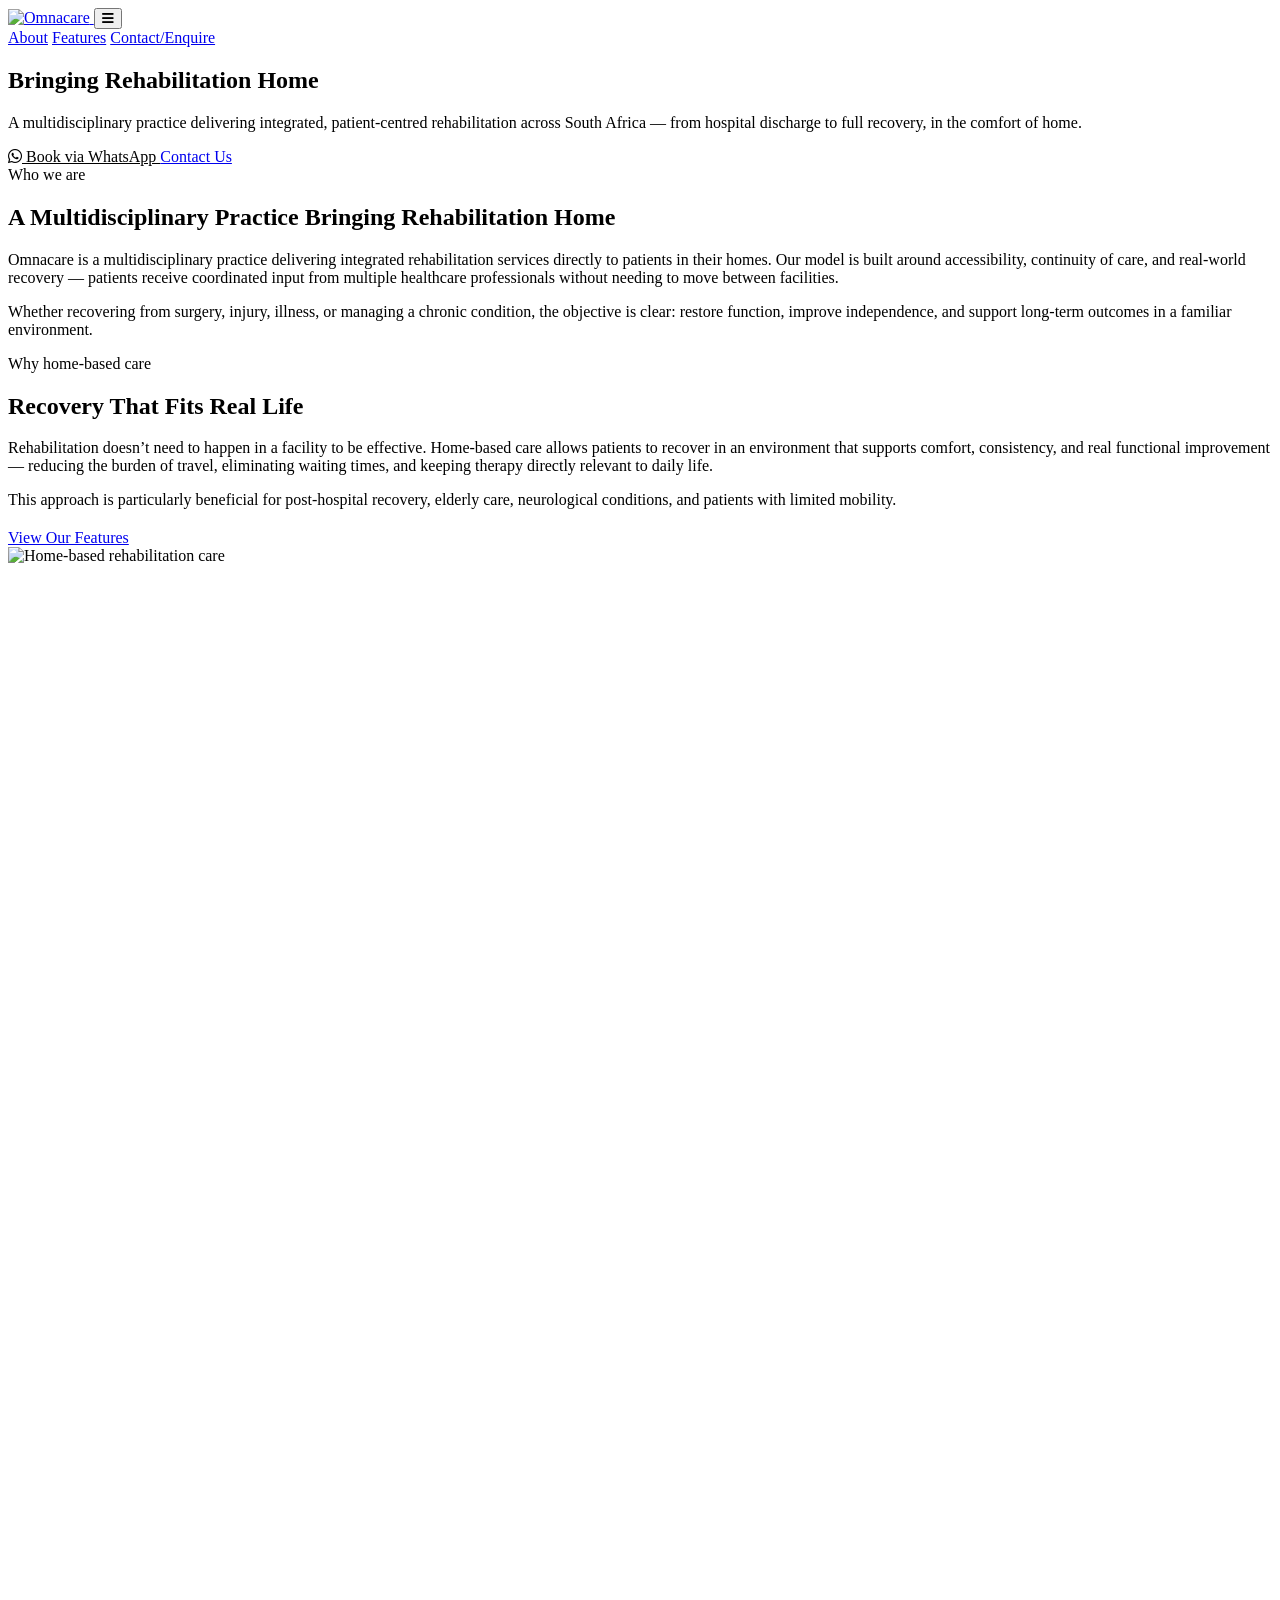
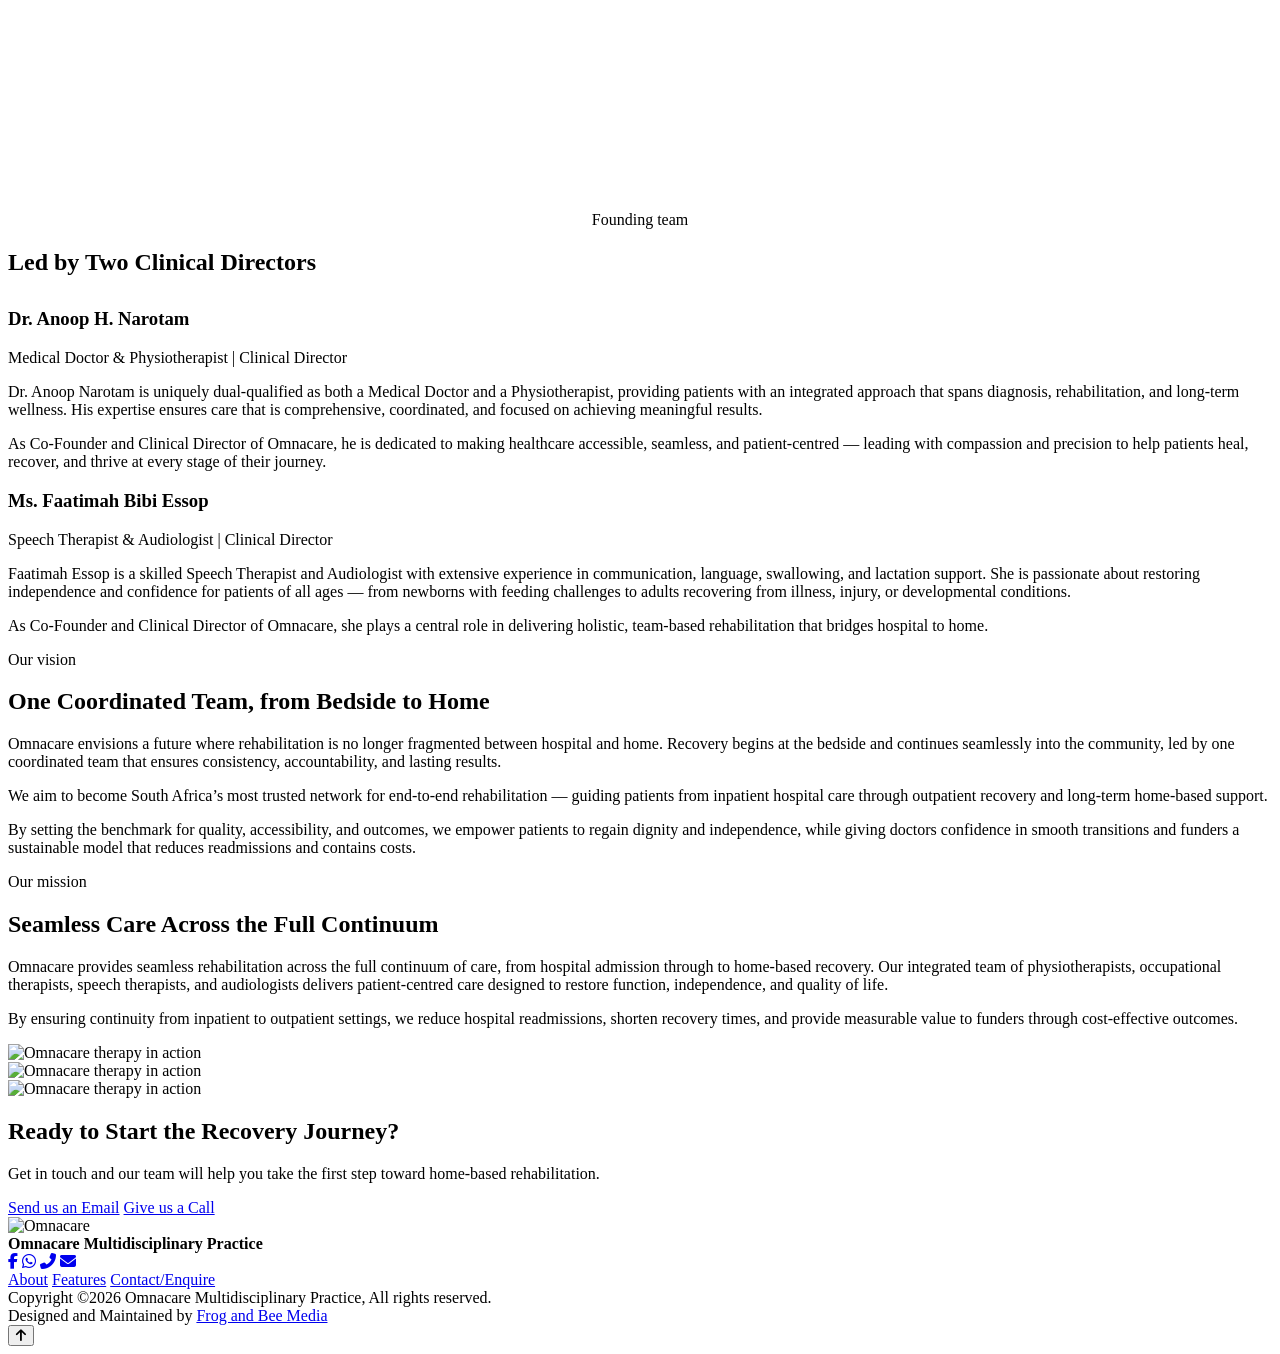
==== index.html @ 0fe51980 "Add files via upload" ====
<!DOCTYPE html>
<html lang="en">
<head>
  <meta charset="UTF-8">
  <meta name="viewport" content="width=device-width, initial-scale=1.0">
  <title>Omnacare Multidisciplinary Practice | Home-Based Rehabilitation</title>
  <meta name="description" content="Omnacare is a South African multidisciplinary practice providing seamless, home-based rehabilitation services. Led by Clinical Directors Dr. Anoop H. Narotam and Faatimah Bibi Essop, our integrated team of physiotherapists, occupational therapists, speech therapists, and audiologists bridges the gap from hospital to home.">
  <link rel="icon" href="data/files/omnacarelogotransparent.png">

  <link rel="preconnect" href="https://fonts.googleapis.com">
  <link rel="preconnect" href="https://fonts.gstatic.com" crossorigin>
  <link href="https://fonts.googleapis.com/css2?family=Montserrat:wght@400;600;700&family=Lato:wght@300;400;700&display=swap" rel="stylesheet">
  <link rel="stylesheet" href="https://cdnjs.cloudflare.com/ajax/libs/font-awesome/6.5.2/css/all.min.css">
  <link rel="stylesheet" href="css/styles.css">
</head>
<body>

  <header class="site-header">
    <div class="container nav">
      <a href="index.html" class="nav__logo">
        <img src="data/files/omnacarelogotransparent.png" alt="Omnacare">
      </a>
      <button class="nav__toggle" aria-label="Toggle menu" aria-expanded="false">
        <i class="fas fa-bars"></i>
      </button>
      <nav class="nav__links">
        <a href="index.html" aria-current="page">About</a>
        <a href="features.html">Features</a>
        <a href="contact.html">Contact/Enquire</a>
      </nav>
    </div>
  </header>

  <section class="hero">
    <div class="container hero__inner">
      <h1>Bringing Rehabilitation Home</h1>
      <p>A multidisciplinary practice delivering integrated, patient-centred rehabilitation across South Africa &mdash; from hospital discharge to full recovery, in the comfort of home.</p>
      <div class="btn-group">
        <a href="https://wa.me/27760344131?text=Hi,%20I'd%20like%20to%20book%20an%20appointment" class="btn btn-primary" style="background:#fff;color:var(--color-primary-dark)">
          <i class="fab fa-whatsapp"></i> Book via WhatsApp
        </a>
        <a href="contact.html" class="btn btn-outline">Contact Us</a>
      </div>
    </div>
  </section>

  <section class="section">
    <div class="container" data-reveal>
      <div class="eyebrow">Who we are</div>
      <h2>A Multidisciplinary Practice Bringing Rehabilitation Home</h2>
      <p class="max-prose">Omnacare is a multidisciplinary practice delivering integrated rehabilitation services directly to patients in their homes. Our model is built around accessibility, continuity of care, and real-world recovery &mdash; patients receive coordinated input from multiple healthcare professionals without needing to move between facilities.</p>
      <p class="max-prose">Whether recovering from surgery, injury, illness, or managing a chronic condition, the objective is clear: restore function, improve independence, and support long-term outcomes in a familiar environment.</p>
    </div>
  </section>

  <section class="section section--alt">
    <div class="container grid grid--2 grid--center">
      <div data-reveal>
        <div class="eyebrow">Why home-based care</div>
        <h2>Recovery That Fits Real Life</h2>
        <div class="divider"></div>
        <p>Rehabilitation doesn&rsquo;t need to happen in a facility to be effective. Home-based care allows patients to recover in an environment that supports comfort, consistency, and real functional improvement &mdash; reducing the burden of travel, eliminating waiting times, and keeping therapy directly relevant to daily life.</p>
        <p>This approach is particularly beneficial for post-hospital recovery, elderly care, neurological conditions, and patients with limited mobility.</p>
        <div class="btn-group" style="margin-top:20px">
          <a href="features.html" class="btn btn-primary">View Our Features</a>
        </div>
      </div>
      <div data-reveal>
        <div class="card__media" style="aspect-ratio:1/1">
          <img src="data/files/picture2.png" alt="Home-based rehabilitation care" loading="lazy">
        </div>
      </div>
    </div>
  </section>

  <section class="section">
    <div class="container">
      <div class="eyebrow text-center mx-auto" style="display:block;text-align:center">Founding team</div>
      <h2 class="text-center">Led by Two Clinical Directors</h2>
      <div class="divider divider--center"></div>
      <div class="grid grid--2" style="margin-top:32px">
        <div class="team-card" data-reveal>
          <h3>Dr. Anoop H. Narotam</h3>
          <span class="role">Medical Doctor &amp; Physiotherapist | Clinical Director</span>
          <p>Dr. Anoop Narotam is uniquely dual-qualified as both a Medical Doctor and a Physiotherapist, providing patients with an integrated approach that spans diagnosis, rehabilitation, and long-term wellness. His expertise ensures care that is comprehensive, coordinated, and focused on achieving meaningful results.</p>
          <p>As Co-Founder and Clinical Director of Omnacare, he is dedicated to making healthcare accessible, seamless, and patient-centred &mdash; leading with compassion and precision to help patients heal, recover, and thrive at every stage of their journey.</p>
        </div>
        <div class="team-card" data-reveal>
          <h3>Ms. Faatimah Bibi Essop</h3>
          <span class="role">Speech Therapist &amp; Audiologist | Clinical Director</span>
          <p>Faatimah Essop is a skilled Speech Therapist and Audiologist with extensive experience in communication, language, swallowing, and lactation support. She is passionate about restoring independence and confidence for patients of all ages &mdash; from newborns with feeding challenges to adults recovering from illness, injury, or developmental conditions.</p>
          <p>As Co-Founder and Clinical Director of Omnacare, she plays a central role in delivering holistic, team-based rehabilitation that bridges hospital to home.</p>
        </div>
      </div>
    </div>
  </section>

  <div class="stripe-divider"></div>

  <section class="section section--navy">
    <div class="container grid grid--2">
      <div data-reveal>
        <div class="eyebrow">Our vision</div>
        <h2>One Coordinated Team, from Bedside to Home</h2>
        <p>Omnacare envisions a future where rehabilitation is no longer fragmented between hospital and home. Recovery begins at the bedside and continues seamlessly into the community, led by one coordinated team that ensures consistency, accountability, and lasting results.</p>
        <p>We aim to become South Africa&rsquo;s most trusted network for end-to-end rehabilitation &mdash; guiding patients from inpatient hospital care through outpatient recovery and long-term home-based support.</p>
        <p>By setting the benchmark for quality, accessibility, and outcomes, we empower patients to regain dignity and independence, while giving doctors confidence in smooth transitions and funders a sustainable model that reduces readmissions and contains costs.</p>
      </div>
      <div data-reveal>
        <div class="eyebrow">Our mission</div>
        <h2>Seamless Care Across the Full Continuum</h2>
        <p>Omnacare provides seamless rehabilitation across the full continuum of care, from hospital admission through to home-based recovery. Our integrated team of physiotherapists, occupational therapists, speech therapists, and audiologists delivers patient-centred care designed to restore function, independence, and quality of life.</p>
        <p>By ensuring continuity from inpatient to outpatient settings, we reduce hospital readmissions, shorten recovery times, and provide measurable value to funders through cost-effective outcomes.</p>
      </div>
    </div>
  </section>

  <section class="section">
    <div class="container">
      <div class="grid grid--3" data-reveal>
        <div class="card__media"><img src="data/files/picture4.png" alt="Omnacare therapy in action" loading="lazy"></div>
        <div class="card__media"><img src="data/files/picture4.png" alt="Omnacare therapy in action" loading="lazy"></div>
        <div class="card__media"><img src="data/files/picture3.png" alt="Omnacare therapy in action" loading="lazy"></div>
      </div>
    </div>
  </section>

  <section class="section section--alt text-center">
    <div class="container" data-reveal>
      <h2>Ready to Start the Recovery Journey?</h2>
      <p class="max-prose mx-auto">Get in touch and our team will help you take the first step toward home-based rehabilitation.</p>
      <div class="btn-group" style="justify-content:center">
        <a href="mailto:info@omnacare.co.za" class="btn btn-primary">Send us an Email</a>
        <a href="tel:0760344131" class="btn btn-secondary">Give us a Call</a>
      </div>
    </div>
  </section>

  <footer class="site-footer">
    <div class="container">
      <img class="footer-logo" src="data/files/omnacarelogotransparent.png" alt="Omnacare">
      <div><strong>Omnacare Multidisciplinary Practice</strong></div>
      <div class="footer-social">
        <a href="https://www.facebook.com/profile.php?id=61579705359234" target="_blank" rel="noopener" aria-label="Facebook"><i class="fab fa-facebook-f"></i></a>
        <a href="https://wa.me/27760344131" target="_blank" rel="noopener" aria-label="WhatsApp"><i class="fab fa-whatsapp"></i></a>
        <a href="tel:0760344131" aria-label="Phone"><i class="fas fa-phone-alt"></i></a>
        <a href="mailto:info@omnacare.co.za" aria-label="Email"><i class="fas fa-envelope"></i></a>
      </div>
      <nav class="footer-nav">
        <a href="index.html">About</a>
        <a href="features.html">Features</a>
        <a href="contact.html">Contact/Enquire</a>
      </nav>
      <div class="footer-bottom">
        Copyright &copy;2026 Omnacare Multidisciplinary Practice, All rights reserved.<br>
        Designed and Maintained by <a href="https://frogandbeemedia.co.za/" target="_blank" rel="noopener">Frog and Bee Media</a>
      </div>
    </div>
  </footer>

  <button class="scroll-top" aria-label="Scroll to top"><i class="fas fa-arrow-up"></i></button>

  <script src="js/main.js"></script>
</body>
</html>
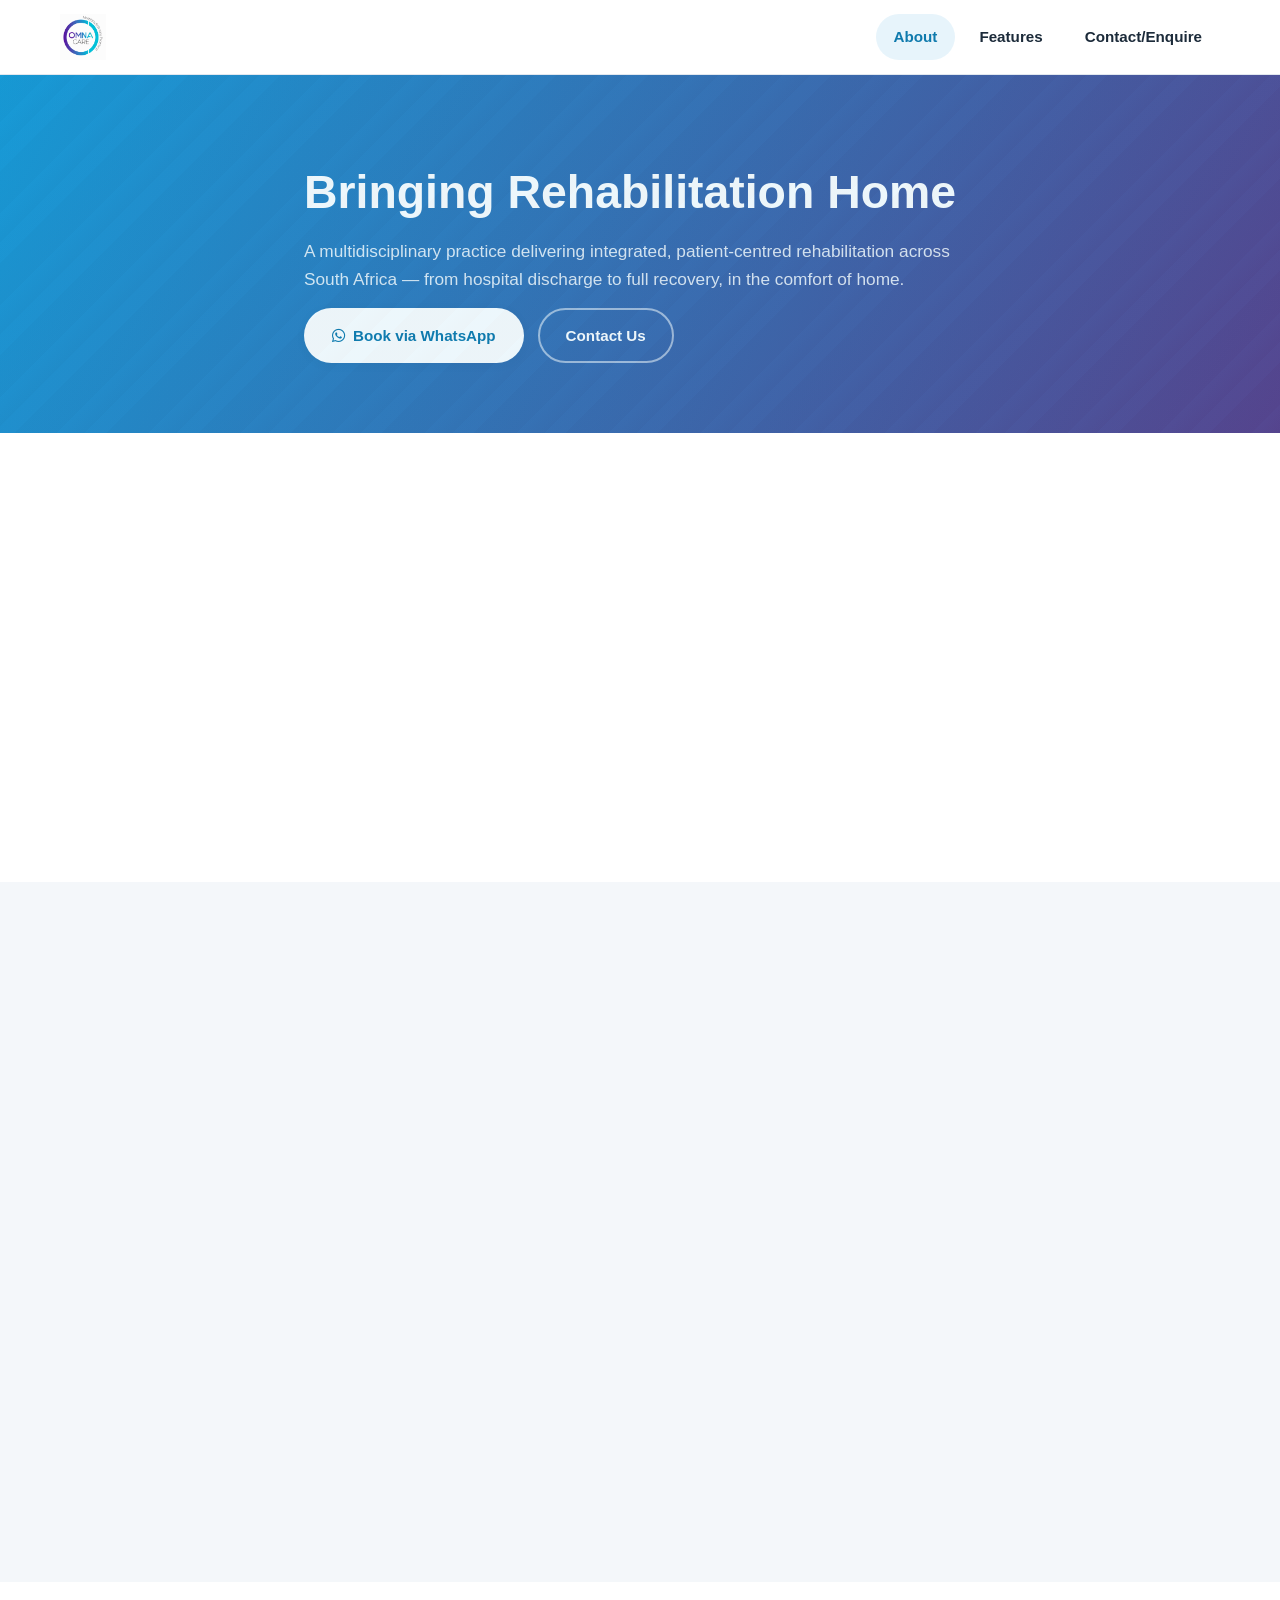
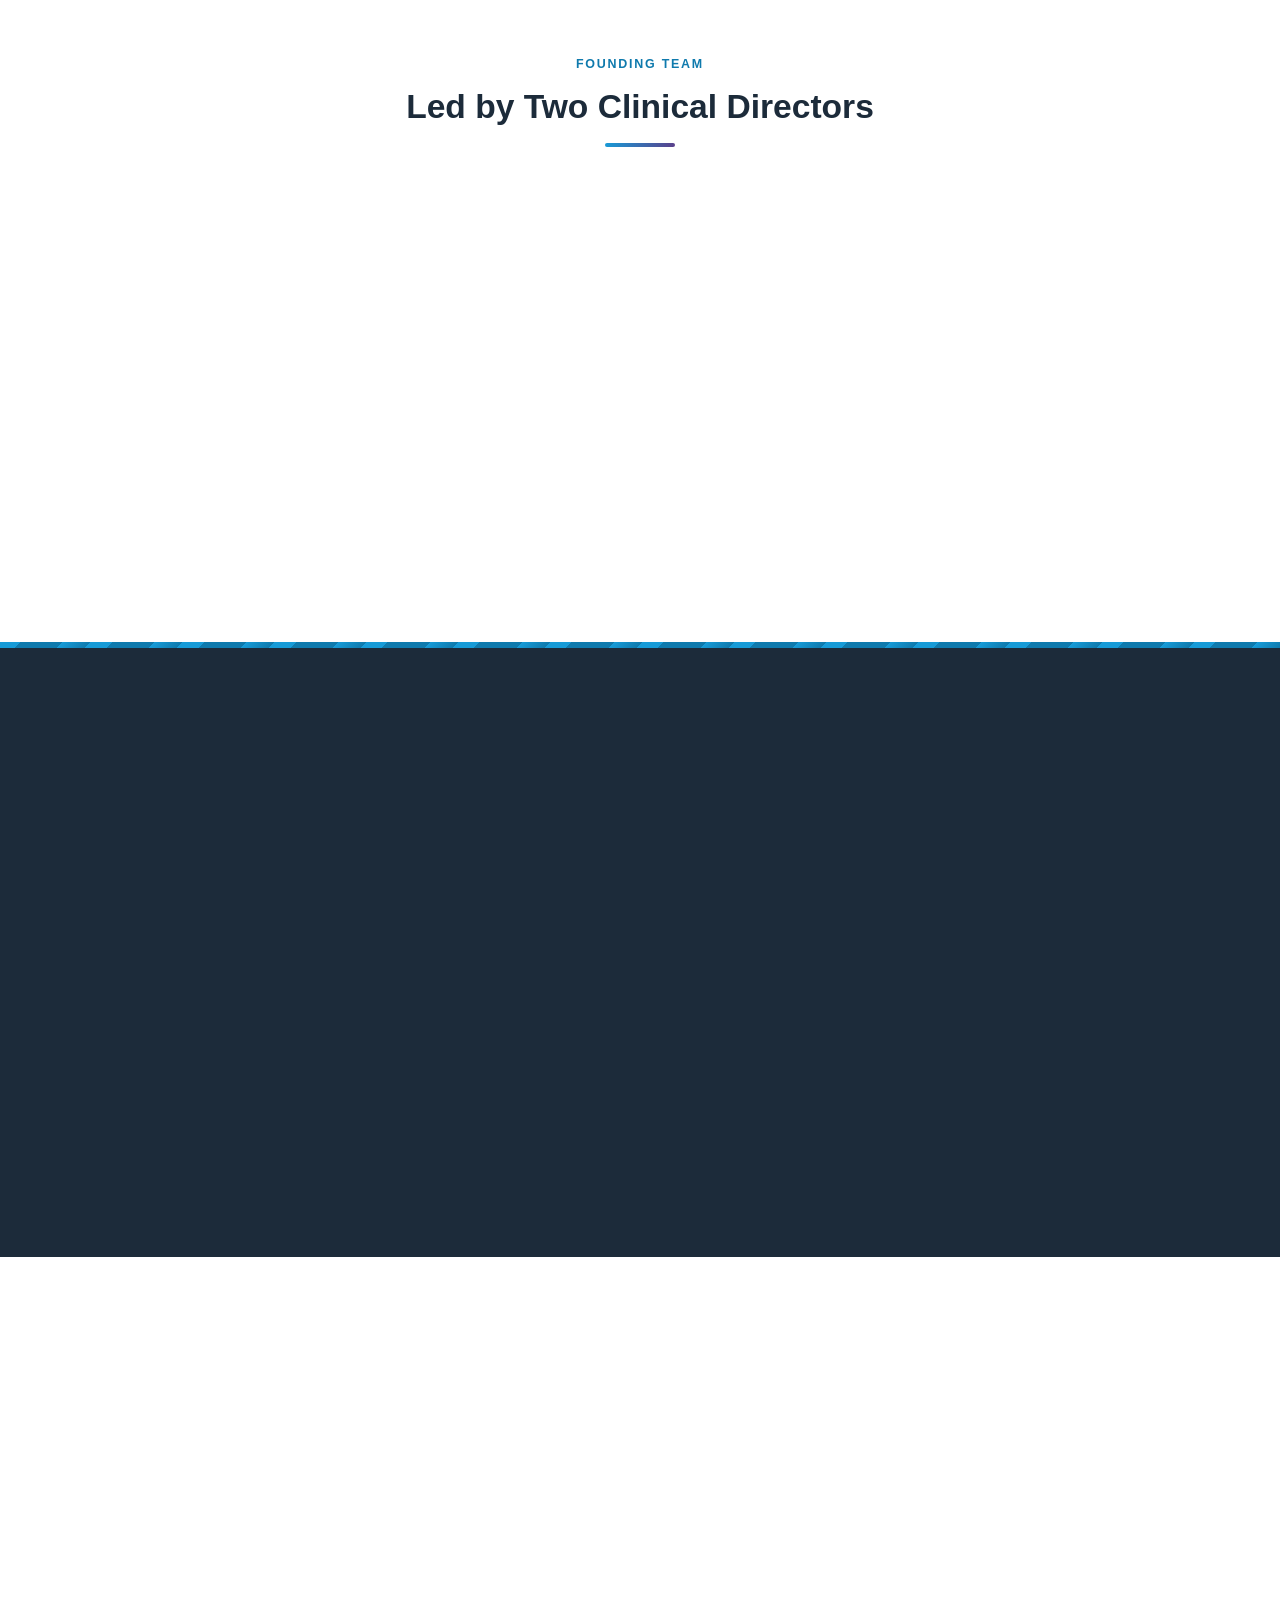
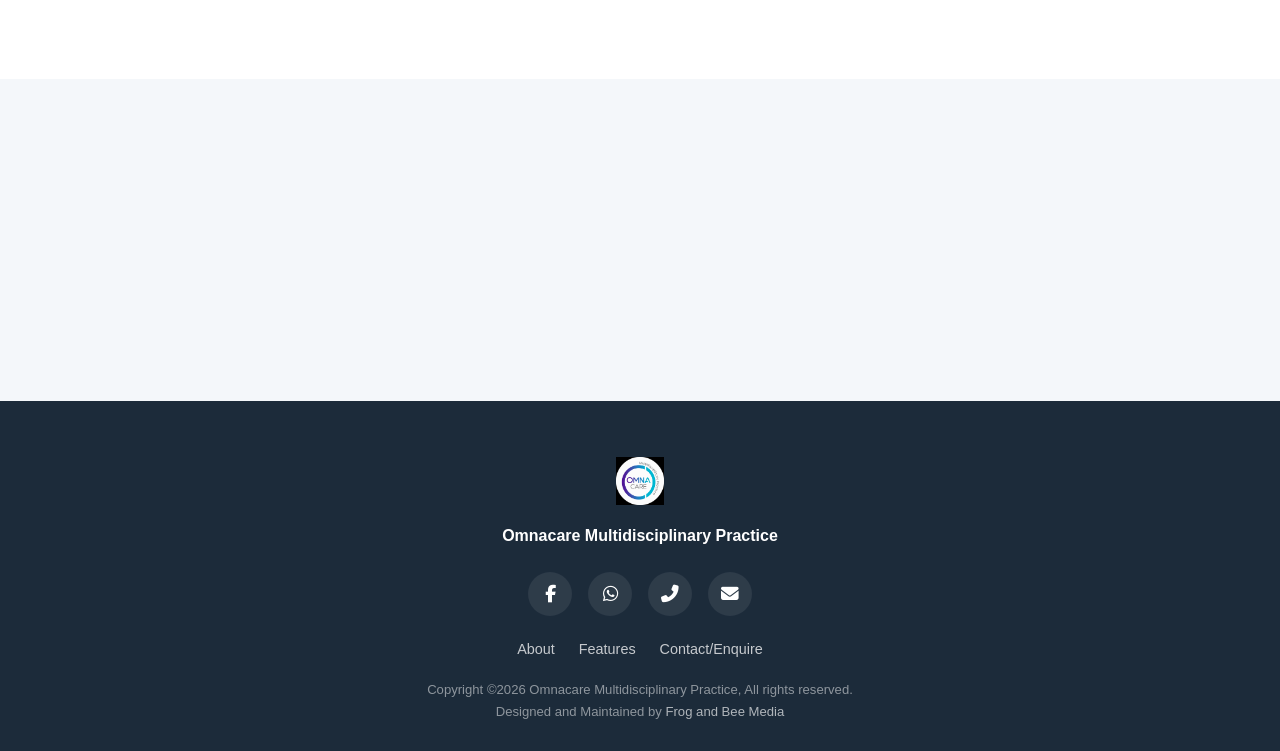
==== commit 51189bcf: "Fix logo image source in index.html" ====
--- a/index.html
+++ b/index.html
@@ -18,7 +18,7 @@
   <header class="site-header">
     <div class="container nav">
       <a href="index.html" class="nav__logo">
-        <img src="data/files/omnacarelogotransparent.png" alt="Omnacare">
+        <img src="data/files/omnacarelogotransparen.png" alt="Omnacare">
       </a>
       <button class="nav__toggle" aria-label="Toggle menu" aria-expanded="false">
         <i class="fas fa-bars"></i>
--- a/css/styles.css
+++ b/css/styles.css
@@ -0,0 +1,497 @@
+/* ==========================================================================
+   Omnacare Multidisciplinary Practice — Stylesheet
+   ========================================================================== */
+
+:root {
+  /* Color tokens */
+  --color-primary: #179bd7;
+  --color-primary-dark: #0f7aad;
+  --color-primary-light: #e7f4fb;
+  --color-secondary: #5b3f8a;
+  --color-secondary-dark: #452f6b;
+  --color-navy: #1c2b3a;
+  --color-navy-soft: #293a4a;
+  --color-ink: #1f2937;
+  --color-muted: #5b6b7a;
+  --color-bg: #ffffff;
+  --color-bg-alt: #f4f7fa;
+  --color-border: #e2e8ef;
+  --color-white: #ffffff;
+
+  --gradient-brand: linear-gradient(120deg, var(--color-primary) 0%, var(--color-secondary) 100%);
+  --gradient-stripe: repeating-linear-gradient(
+    -45deg,
+    var(--color-primary-dark),
+    var(--color-primary) 20px,
+    var(--color-primary-dark) 20px,
+    var(--color-primary-dark) 50px,
+    var(--color-primary) 50px,
+    var(--color-primary) 65px
+  );
+
+  /* Type */
+  --font-heading: "Montserrat", "Helvetica Neue", sans-serif;
+  --font-body: "Lato", "Helvetica Neue", sans-serif;
+
+  /* Layout */
+  --max-width: 1160px;
+  --radius: 10px;
+  --radius-lg: 18px;
+  --shadow-sm: 0 2px 10px rgba(28, 43, 58, 0.06);
+  --shadow-md: 0 12px 32px rgba(28, 43, 58, 0.12);
+  --transition: 0.25s ease;
+}
+
+/* ---------- Reset ---------- */
+*, *::before, *::after { box-sizing: border-box; }
+html { scroll-behavior: smooth; }
+body {
+  margin: 0;
+  font-family: var(--font-body);
+  color: var(--color-ink);
+  background: var(--color-bg);
+  line-height: 1.65;
+  -webkit-font-smoothing: antialiased;
+}
+img { max-width: 100%; display: block; }
+a { color: var(--color-primary-dark); text-decoration: none; }
+a:hover { color: var(--color-secondary); }
+ul { margin: 0; padding: 0; list-style: none; }
+h1, h2, h3, h4 {
+  font-family: var(--font-heading);
+  color: var(--color-navy);
+  line-height: 1.2;
+  margin: 0 0 16px;
+  font-weight: 700;
+}
+h1 { font-size: clamp(2rem, 4vw, 2.9rem); }
+h2 { font-size: clamp(1.55rem, 3vw, 2.1rem); }
+h3 { font-size: 1.3rem; }
+h4 { font-size: 1.1rem; }
+p { margin: 0 0 14px; color: var(--color-muted); }
+
+:focus-visible {
+  outline: 3px solid var(--color-primary);
+  outline-offset: 2px;
+}
+
+@media (prefers-reduced-motion: reduce) {
+  html { scroll-behavior: auto; }
+  * { animation: none !important; transition: none !important; }
+}
+
+/* ---------- Layout helpers ---------- */
+.container {
+  max-width: var(--max-width);
+  margin: 0 auto;
+  padding: 0 24px;
+}
+.section { padding: 72px 0; }
+.section--tight { padding: 40px 0; }
+.section--alt { background: var(--color-bg-alt); }
+.section--navy { background: var(--color-navy); color: rgba(255,255,255,0.88); }
+.section--navy h2, .section--navy h3, .section--navy h4 { color: #fff; }
+.section--navy p { color: rgba(255,255,255,0.72); }
+
+.eyebrow {
+  display: inline-block;
+  font-family: var(--font-heading);
+  font-size: 0.78rem;
+  font-weight: 700;
+  letter-spacing: 0.14em;
+  text-transform: uppercase;
+  color: var(--color-primary-dark);
+  margin-bottom: 12px;
+}
+
+.divider {
+  width: 70px;
+  height: 4px;
+  border-radius: 4px;
+  background: var(--gradient-brand);
+  margin: 6px 0 22px;
+}
+.divider--center { margin-left: auto; margin-right: auto; }
+
+.grid {
+  display: grid;
+  gap: 32px;
+}
+.grid--2 { grid-template-columns: repeat(2, 1fr); }
+.grid--3 { grid-template-columns: repeat(3, 1fr); }
+.grid--center { align-items: center; }
+
+@media (max-width: 860px) {
+  .grid--2, .grid--3 { grid-template-columns: 1fr; }
+  .section { padding: 52px 0; }
+}
+
+.text-center { text-align: center; }
+.max-prose { max-width: 640px; }
+.mx-auto { margin-left: auto; margin-right: auto; }
+
+/* ---------- Buttons ---------- */
+.btn {
+  display: inline-flex;
+  align-items: center;
+  gap: 8px;
+  font-family: var(--font-heading);
+  font-weight: 600;
+  font-size: 0.95rem;
+  padding: 13px 26px;
+  border-radius: 50px;
+  border: 2px solid transparent;
+  cursor: pointer;
+  transition: transform var(--transition), box-shadow var(--transition), background var(--transition), color var(--transition);
+}
+.btn:hover { transform: translateY(-2px); }
+.btn-primary { background: var(--color-primary); color: #fff; box-shadow: var(--shadow-sm); }
+.btn-primary:hover { background: var(--color-primary-dark); color: #fff; box-shadow: var(--shadow-md); }
+.btn-secondary { background: var(--color-secondary); color: #fff; box-shadow: var(--shadow-sm); }
+.btn-secondary:hover { background: var(--color-secondary-dark); color: #fff; box-shadow: var(--shadow-md); }
+.btn-outline { background: transparent; color: #fff; border-color: rgba(255,255,255,0.55); }
+.btn-outline:hover { background: rgba(255,255,255,0.12); color: #fff; }
+.btn-group { display: flex; flex-wrap: wrap; gap: 14px; }
+
+/* ---------- Header / Nav ---------- */
+.site-header {
+  position: sticky;
+  top: 0;
+  z-index: 500;
+  background: rgba(255, 255, 255, 0.94);
+  backdrop-filter: blur(8px);
+  border-bottom: 1px solid var(--color-border);
+}
+.nav {
+  display: flex;
+  align-items: center;
+  justify-content: space-between;
+  padding: 14px 0;
+}
+.nav__logo img { height: 46px; width: auto; }
+.nav__links {
+  display: flex;
+  align-items: center;
+  gap: 6px;
+}
+.nav__links a {
+  font-family: var(--font-heading);
+  font-weight: 600;
+  font-size: 0.95rem;
+  color: var(--color-navy);
+  padding: 10px 18px;
+  border-radius: 50px;
+  transition: background var(--transition), color var(--transition);
+}
+.nav__links a:hover,
+.nav__links a[aria-current="page"] {
+  background: var(--color-primary-light);
+  color: var(--color-primary-dark);
+}
+.nav__toggle {
+  display: none;
+  background: none;
+  border: none;
+  font-size: 1.6rem;
+  color: var(--color-navy);
+  cursor: pointer;
+}
+
+@media (max-width: 760px) {
+  .nav__toggle { display: block; }
+  .nav__links {
+    position: absolute;
+    top: 100%;
+    left: 0;
+    right: 0;
+    flex-direction: column;
+    align-items: stretch;
+    background: #fff;
+    border-bottom: 1px solid var(--color-border);
+    padding: 10px 20px 18px;
+    gap: 4px;
+    display: none;
+  }
+  .nav__links.is-open { display: flex; }
+  .nav__links a { padding: 12px 14px; }
+}
+
+/* ---------- Hero ---------- */
+.hero {
+  position: relative;
+  padding: 90px 0 70px;
+  background: var(--gradient-brand);
+  color: #fff;
+  overflow: hidden;
+}
+.hero::after {
+  content: "";
+  position: absolute;
+  inset: 0;
+  background: var(--gradient-stripe);
+  opacity: 0.08;
+  pointer-events: none;
+}
+.hero__inner { position: relative; max-width: 720px; }
+.hero h1 { color: #fff; }
+.hero p { color: rgba(255,255,255,0.85); font-size: 1.08rem; }
+
+.hero--compact { padding: 56px 0; }
+
+/* ---------- Cards ---------- */
+.card {
+  background: #fff;
+  border-radius: var(--radius-lg);
+  padding: 28px;
+  box-shadow: var(--shadow-sm);
+  border: 1px solid var(--color-border);
+  transition: transform var(--transition), box-shadow var(--transition);
+}
+.card:hover { transform: translateY(-4px); box-shadow: var(--shadow-md); }
+.card__icon {
+  width: 56px;
+  height: 56px;
+  border-radius: 14px;
+  display: flex;
+  align-items: center;
+  justify-content: center;
+  background: var(--color-primary-light);
+  color: var(--color-primary-dark);
+  font-size: 1.4rem;
+  margin-bottom: 16px;
+}
+.card__media {
+  border-radius: var(--radius);
+  overflow: hidden;
+  margin-bottom: 16px;
+  aspect-ratio: 4 / 3;
+  background: var(--color-bg-alt);
+}
+.card__media img { width: 100%; height: 100%; object-fit: cover; }
+
+.card ul { margin: 0; }
+.card ul li {
+  padding-left: 22px;
+  position: relative;
+  margin-bottom: 8px;
+  color: var(--color-muted);
+}
+.card ul li::before {
+  content: "";
+  position: absolute;
+  left: 0;
+  top: 9px;
+  width: 8px;
+  height: 8px;
+  border-radius: 50%;
+  background: var(--color-primary);
+}
+
+/* ---------- Check list ---------- */
+.check-list li {
+  position: relative;
+  padding: 8px 0 8px 32px;
+  border-bottom: 1px dashed var(--color-border);
+}
+.check-list li:last-child { border-bottom: none; }
+.check-list li::before {
+  content: "\2713";
+  position: absolute;
+  left: 0;
+  top: 8px;
+  width: 22px;
+  height: 22px;
+  border-radius: 50%;
+  background: var(--color-primary-light);
+  color: var(--color-primary-dark);
+  font-size: 0.75rem;
+  font-weight: 700;
+  display: flex;
+  align-items: center;
+  justify-content: center;
+}
+
+/* ---------- Numbered process steps ---------- */
+.steps {
+  display: grid;
+  grid-template-columns: repeat(4, 1fr);
+  gap: 24px;
+  counter-reset: step;
+}
+@media (max-width: 860px) { .steps { grid-template-columns: 1fr 1fr; } }
+@media (max-width: 500px) { .steps { grid-template-columns: 1fr; } }
+.step {
+  position: relative;
+  padding: 22px 18px 18px;
+  background: #fff;
+  border: 1px solid var(--color-border);
+  border-radius: var(--radius);
+}
+.step::before {
+  counter-increment: step;
+  content: counter(step);
+  font-family: var(--font-heading);
+  font-weight: 700;
+  color: #fff;
+  background: var(--gradient-brand);
+  width: 34px;
+  height: 34px;
+  border-radius: 50%;
+  display: flex;
+  align-items: center;
+  justify-content: center;
+  margin-bottom: 12px;
+}
+
+/* ---------- Team ---------- */
+.team-card {
+  background: #fff;
+  border-radius: var(--radius-lg);
+  padding: 30px;
+  border-left: 4px solid var(--color-primary);
+  box-shadow: var(--shadow-sm);
+  height: 100%;
+}
+.team-card:nth-child(2) { border-left-color: var(--color-secondary); }
+.team-card h3 { margin-bottom: 4px; }
+.team-card .role {
+  font-family: var(--font-heading);
+  font-weight: 600;
+  font-size: 0.9rem;
+  color: var(--color-secondary);
+  margin-bottom: 12px;
+  display: block;
+}
+
+/* ---------- Stripe divider ---------- */
+.stripe-divider {
+  height: 6px;
+  background: var(--gradient-stripe);
+}
+
+/* ---------- Contact ---------- */
+.contact-block { display: flex; align-items: flex-start; gap: 14px; margin-bottom: 22px; }
+.contact-block .icon {
+  width: 44px; height: 44px; flex: 0 0 44px;
+  border-radius: 12px;
+  background: var(--color-primary-light);
+  color: var(--color-primary-dark);
+  display: flex; align-items: center; justify-content: center;
+  font-size: 1.1rem;
+}
+.hours-table { width: 100%; border-collapse: collapse; }
+.hours-table td { padding: 7px 0; border-bottom: 1px solid var(--color-border); font-size: 0.95rem; }
+.hours-table td:first-child { font-weight: 600; color: var(--color-navy); width: 45%; }
+.hours-table tr:last-child td { border-bottom: none; }
+.emergency-note {
+  margin-top: 16px;
+  padding: 12px 16px;
+  border-radius: var(--radius);
+  background: #fdecec;
+  color: #b3261e;
+  font-weight: 600;
+  font-size: 0.92rem;
+}
+
+/* ---------- Form ---------- */
+.form-grid { display: grid; grid-template-columns: 1fr 1fr; gap: 18px; }
+.form-grid .full { grid-column: 1 / -1; }
+@media (max-width: 640px) { .form-grid { grid-template-columns: 1fr; } }
+.field label {
+  display: block;
+  font-family: var(--font-heading);
+  font-weight: 600;
+  font-size: 0.88rem;
+  color: var(--color-navy);
+  margin-bottom: 6px;
+}
+.field input,
+.field textarea {
+  width: 100%;
+  padding: 12px 14px;
+  border: 1px solid var(--color-border);
+  border-radius: 8px;
+  font-family: var(--font-body);
+  font-size: 0.98rem;
+  background: #fff;
+  transition: border-color var(--transition), box-shadow var(--transition);
+}
+.field input:focus,
+.field textarea:focus {
+  border-color: var(--color-primary);
+  box-shadow: 0 0 0 3px var(--color-primary-light);
+  outline: none;
+}
+.form-note { font-size: 0.85rem; color: var(--color-muted); margin-top: 6px; }
+.form-status {
+  display: none;
+  padding: 12px 16px;
+  border-radius: 8px;
+  margin-bottom: 18px;
+  font-size: 0.92rem;
+  font-weight: 600;
+}
+.form-status.is-visible { display: block; }
+.form-status--error { background: #fdecec; color: #b3261e; }
+.form-status--success { background: #e6f6ec; color: #1e7b45; }
+
+/* ---------- Footer ---------- */
+.site-footer {
+  background: var(--color-navy);
+  color: rgba(255,255,255,0.75);
+  padding: 56px 0 28px;
+  text-align: center;
+}
+.site-footer .footer-logo { height: 48px; margin: 0 auto 18px; }
+.site-footer strong { color: #fff; font-family: var(--font-heading); }
+.footer-social {
+  display: flex;
+  justify-content: center;
+  gap: 16px;
+  margin: 22px 0;
+}
+.footer-social a {
+  width: 44px; height: 44px;
+  border-radius: 50%;
+  background: rgba(255,255,255,0.08);
+  color: #fff;
+  display: flex; align-items: center; justify-content: center;
+  font-size: 1.1rem;
+  transition: background var(--transition), transform var(--transition);
+}
+.footer-social a:hover { background: var(--color-primary); transform: translateY(-3px); color: #fff; }
+.footer-nav { display: flex; justify-content: center; gap: 24px; flex-wrap: wrap; margin: 18px 0; }
+.footer-nav a { color: rgba(255,255,255,0.75); font-family: var(--font-heading); font-size: 0.9rem; }
+.footer-nav a:hover { color: #fff; }
+.footer-bottom { font-size: 0.82rem; margin-top: 18px; color: rgba(255,255,255,0.5); }
+.footer-bottom a { color: rgba(255,255,255,0.65); }
+
+/* ---------- Scroll to top ---------- */
+.scroll-top {
+  position: fixed;
+  right: 22px;
+  bottom: 22px;
+  width: 46px;
+  height: 46px;
+  border-radius: 50%;
+  background: var(--color-primary);
+  color: #fff;
+  display: flex;
+  align-items: center;
+  justify-content: center;
+  box-shadow: var(--shadow-md);
+  opacity: 0;
+  pointer-events: none;
+  transform: translateY(10px);
+  transition: opacity var(--transition), transform var(--transition);
+  z-index: 400;
+}
+.scroll-top.is-active { opacity: 1; pointer-events: auto; transform: translateY(0); }
+
+/* ---------- Scroll reveal (progressive enhancement) ---------- */
+[data-reveal] {
+  opacity: 0;
+  transform: translateY(16px);
+  transition: opacity 0.6s ease, transform 0.6s ease;
+}
+[data-reveal].is-visible { opacity: 1; transform: translateY(0); }
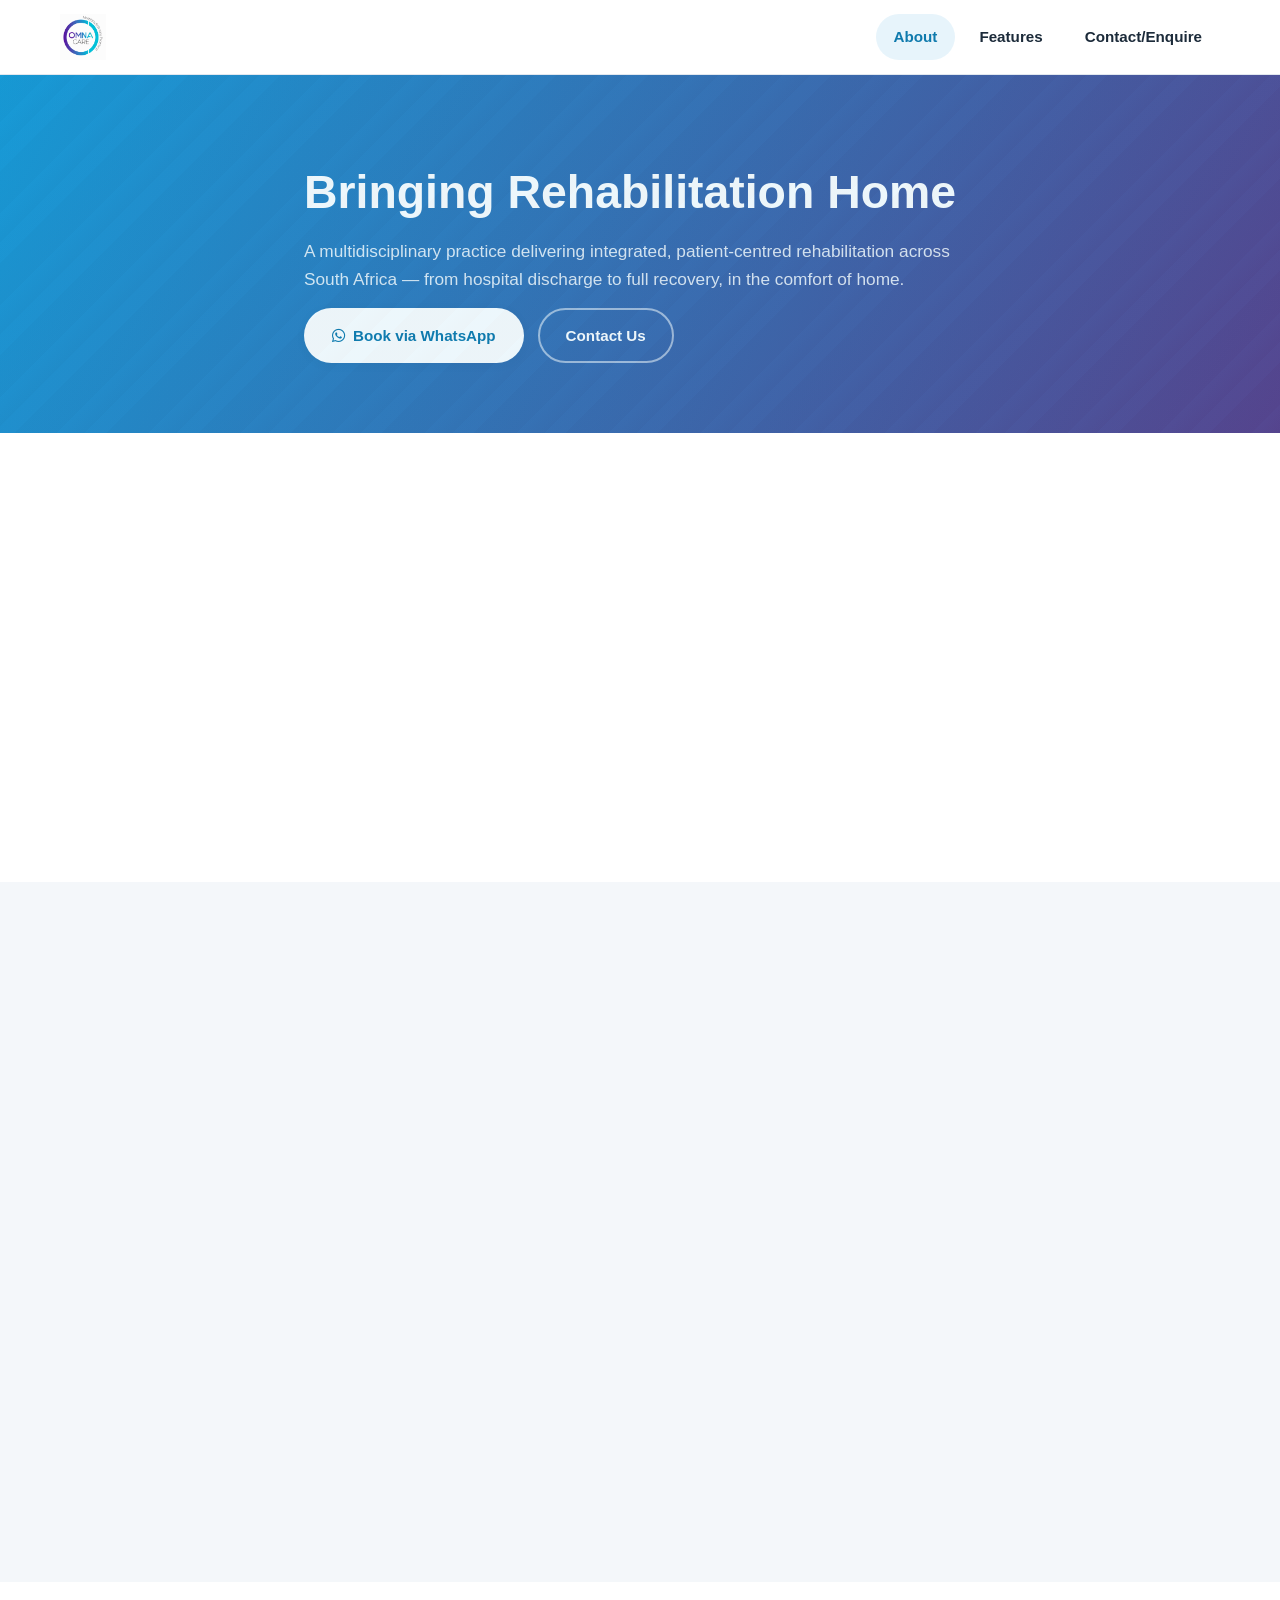
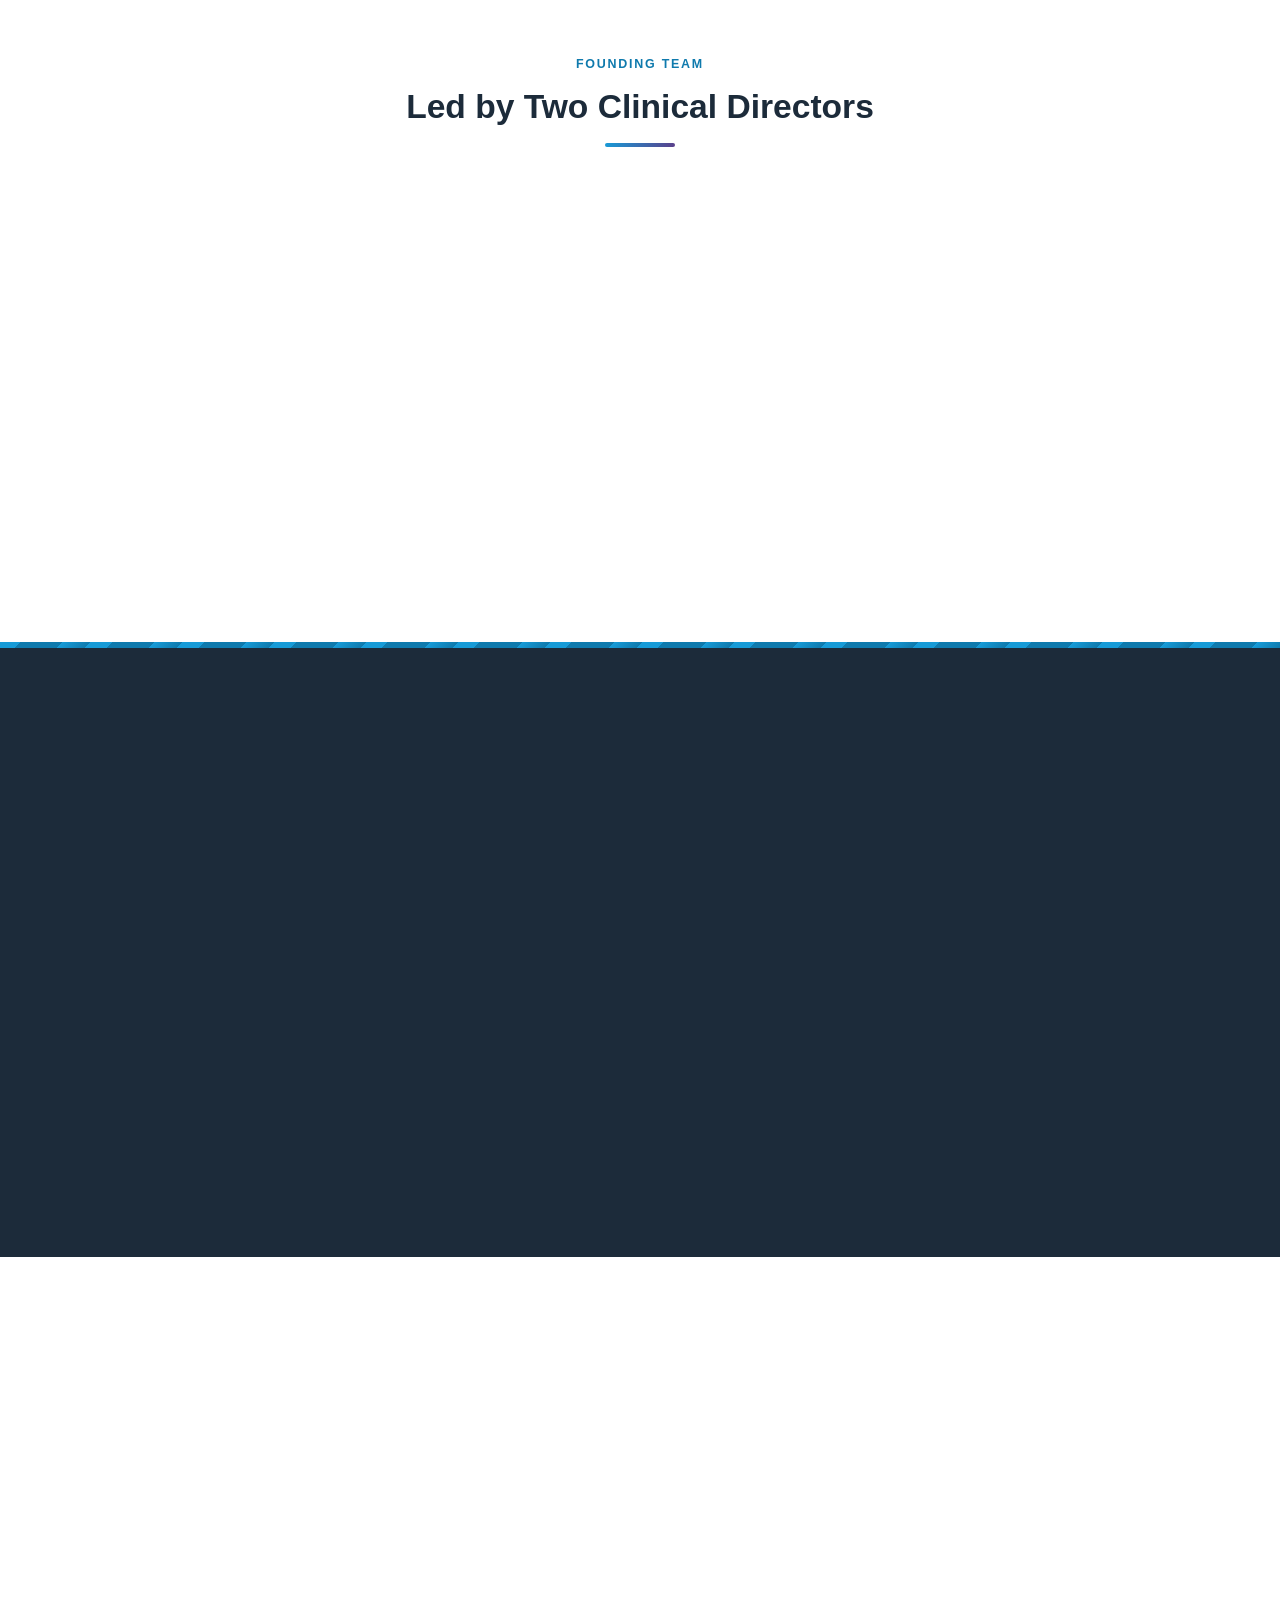
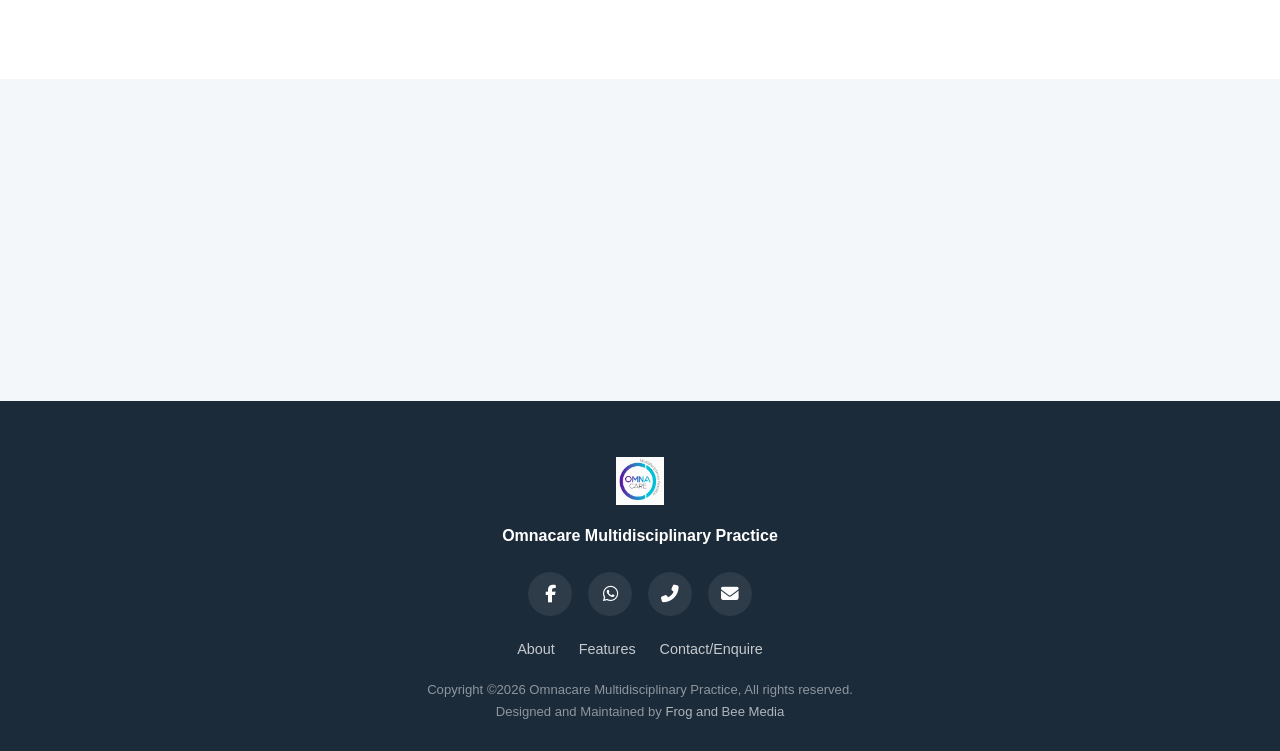
==== commit a870cbbc: "Fix footer logo image source in index.html Corrected the image source filename for the footer logo." ====
--- a/index.html
+++ b/index.html
@@ -138,7 +138,7 @@
 
   <footer class="site-footer">
     <div class="container">
-      <img class="footer-logo" src="data/files/omnacarelogotransparent.png" alt="Omnacare">
+      <img class="footer-logo" src="data/files/omnacarelogotransparen.png" alt="Omnacare">
       <div><strong>Omnacare Multidisciplinary Practice</strong></div>
       <div class="footer-social">
         <a href="https://www.facebook.com/profile.php?id=61579705359234" target="_blank" rel="noopener" aria-label="Facebook"><i class="fab fa-facebook-f"></i></a>
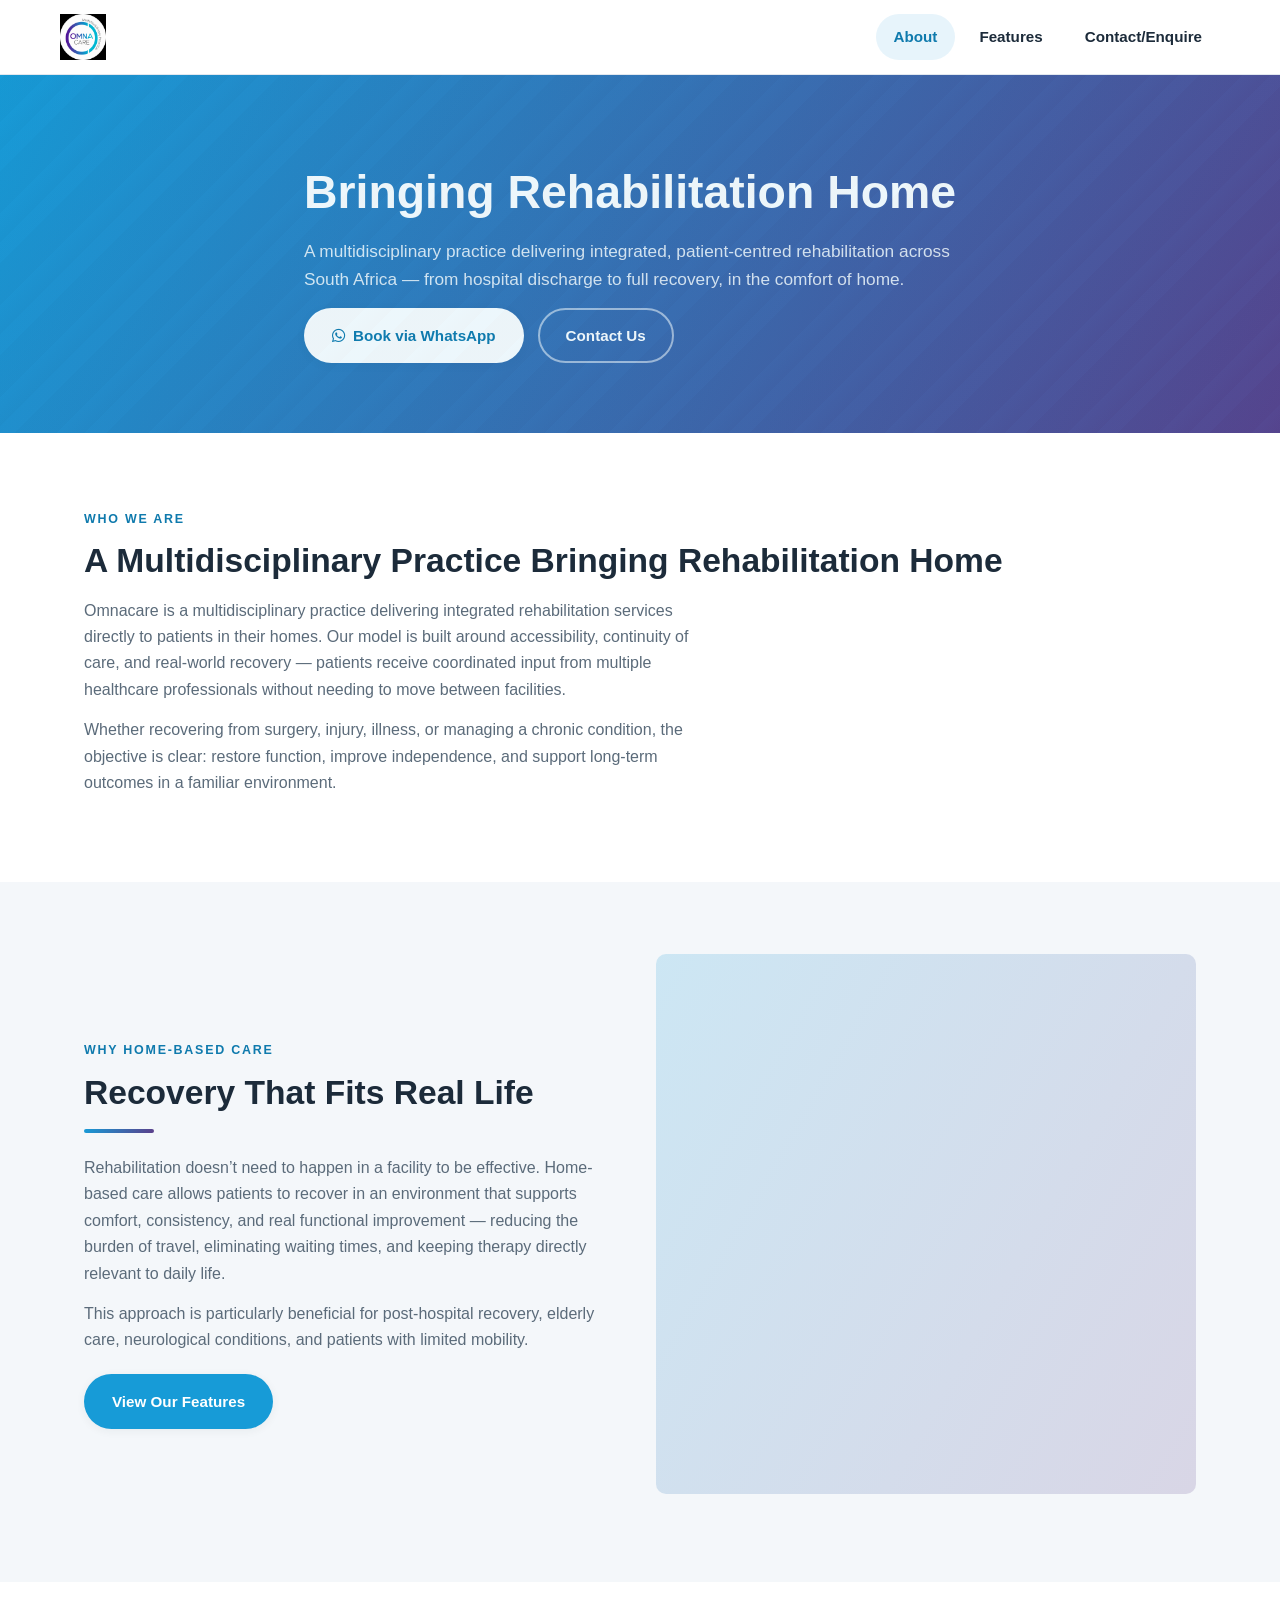
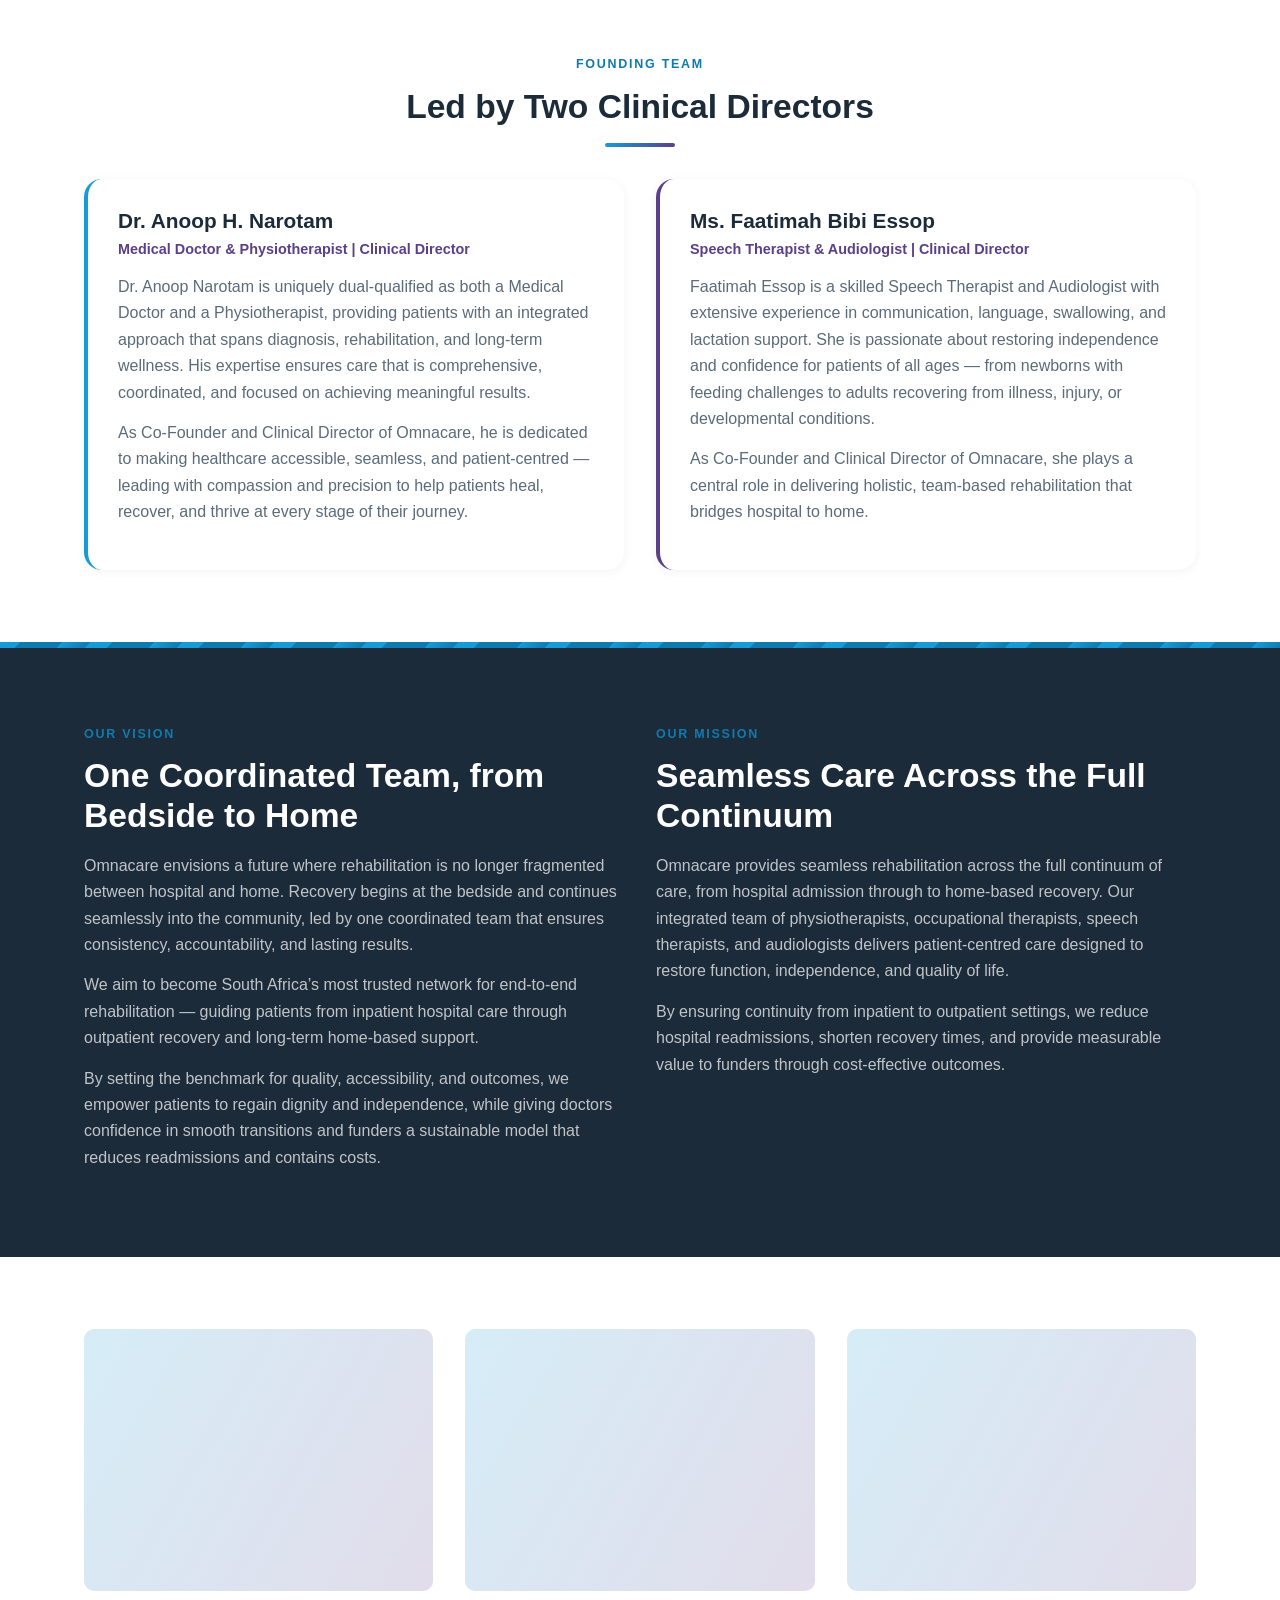
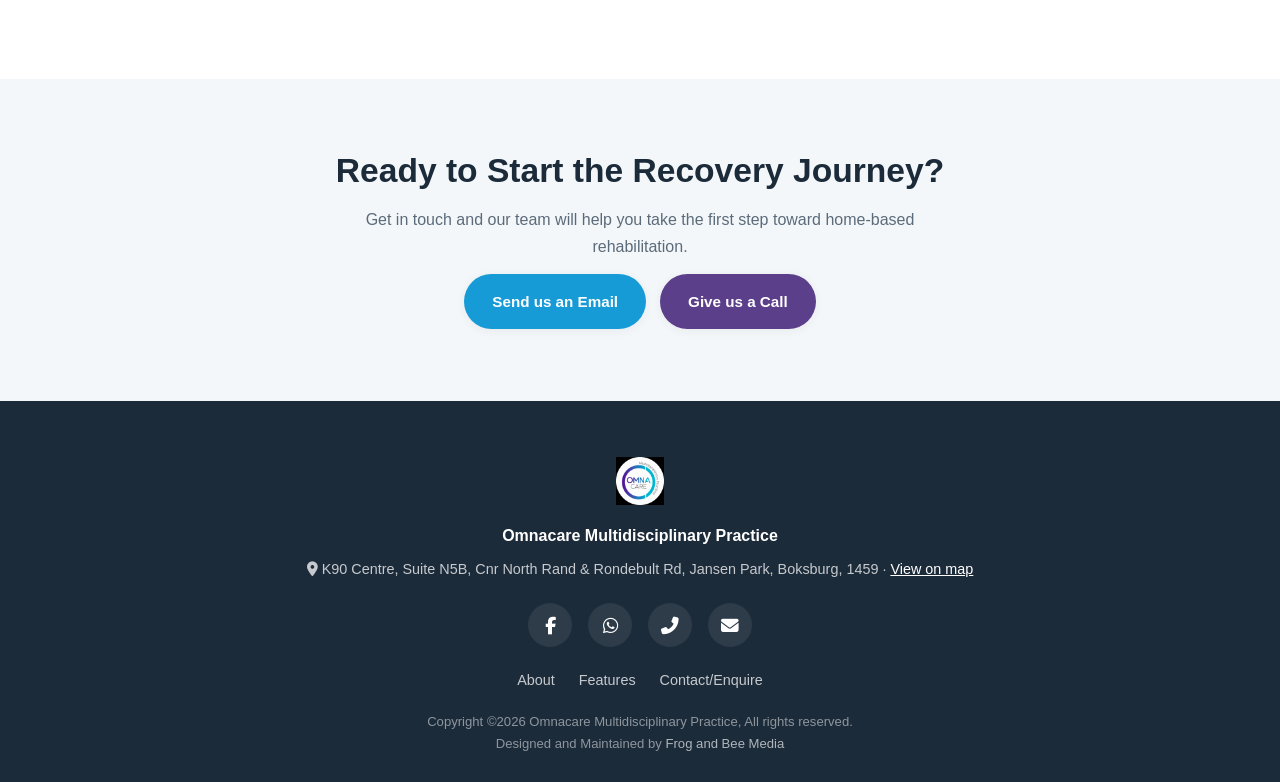
==== commit 09a0fa51: "Add practice address and map, fix logo, form and missing images - Practice address (K90 Centre, Suit" ====
--- a/index.html
+++ b/index.html
@@ -5,7 +5,7 @@
   <meta name="viewport" content="width=device-width, initial-scale=1.0">
   <title>Omnacare Multidisciplinary Practice | Home-Based Rehabilitation</title>
   <meta name="description" content="Omnacare is a South African multidisciplinary practice providing seamless, home-based rehabilitation services. Led by Clinical Directors Dr. Anoop H. Narotam and Faatimah Bibi Essop, our integrated team of physiotherapists, occupational therapists, speech therapists, and audiologists bridges the gap from hospital to home.">
-  <link rel="icon" href="data/files/omnacarelogotransparent.png">
+  <link rel="icon" type="image/png" href="data/files/favicon.png">
 
   <link rel="preconnect" href="https://fonts.googleapis.com">
   <link rel="preconnect" href="https://fonts.gstatic.com" crossorigin>
@@ -18,7 +18,7 @@
   <header class="site-header">
     <div class="container nav">
       <a href="index.html" class="nav__logo">
-        <img src="data/files/omnacarelogotransparen.png" alt="Omnacare">
+        <img src="data/files/omnacarelogotransparent.png" alt="Omnacare">
       </a>
       <button class="nav__toggle" aria-label="Toggle menu" aria-expanded="false">
         <i class="fas fa-bars"></i>
@@ -138,8 +138,13 @@
 
   <footer class="site-footer">
     <div class="container">
-      <img class="footer-logo" src="data/files/omnacarelogotransparen.png" alt="Omnacare">
+      <img class="footer-logo" src="data/files/omnacarelogotransparent.png" alt="Omnacare">
       <div><strong>Omnacare Multidisciplinary Practice</strong></div>
+      <div class="footer-address">
+        <i class="fas fa-map-marker-alt"></i>
+        K90 Centre, Suite N5B, Cnr North Rand &amp; Rondebult Rd, Jansen Park, Boksburg, 1459 &middot;
+        <a href="https://www.google.com/maps/search/?api=1&amp;query=K90+Centre%2C+Cnr+North+Rand+%26+Rondebult+Rd%2C+Jansen+Park%2C+Boksburg+1459" target="_blank" rel="noopener">View on map</a>
+      </div>
       <div class="footer-social">
         <a href="https://www.facebook.com/profile.php?id=61579705359234" target="_blank" rel="noopener" aria-label="Facebook"><i class="fab fa-facebook-f"></i></a>
         <a href="https://wa.me/27760344131" target="_blank" rel="noopener" aria-label="WhatsApp"><i class="fab fa-whatsapp"></i></a>
--- a/css/styles.css
+++ b/css/styles.css
@@ -268,6 +268,9 @@
   background: var(--color-bg-alt);
 }
 .card__media img { width: 100%; height: 100%; object-fit: cover; }
+/* shown by js/main.js when a photo fails to load */
+.card__media--empty { background: var(--gradient-brand); opacity: 0.18; }
+.card__media--empty img { display: none; }
 
 .card ul { margin: 0; }
 .card ul li {
@@ -379,6 +382,8 @@
   display: flex; align-items: center; justify-content: center;
   font-size: 1.1rem;
 }
+.map-wrap { border-radius: var(--radius); overflow: hidden; border: 1px solid var(--color-border); aspect-ratio: 4 / 3; }
+.map-wrap iframe { width: 100%; height: 100%; border: 0; display: block; }
 .hours-table { width: 100%; border-collapse: collapse; }
 .hours-table td { padding: 7px 0; border-bottom: 1px solid var(--color-border); font-size: 0.95rem; }
 .hours-table td:first-child { font-weight: 600; color: var(--color-navy); width: 45%; }
@@ -460,6 +465,8 @@
   transition: background var(--transition), transform var(--transition);
 }
 .footer-social a:hover { background: var(--color-primary); transform: translateY(-3px); color: #fff; }
+.footer-address { font-size: 0.9rem; margin-top: 8px; color: rgba(255,255,255,0.75); }
+.footer-address a { color: #fff; text-decoration: underline; }
 .footer-nav { display: flex; justify-content: center; gap: 24px; flex-wrap: wrap; margin: 18px 0; }
 .footer-nav a { color: rgba(255,255,255,0.75); font-family: var(--font-heading); font-size: 0.9rem; }
 .footer-nav a:hover { color: #fff; }
